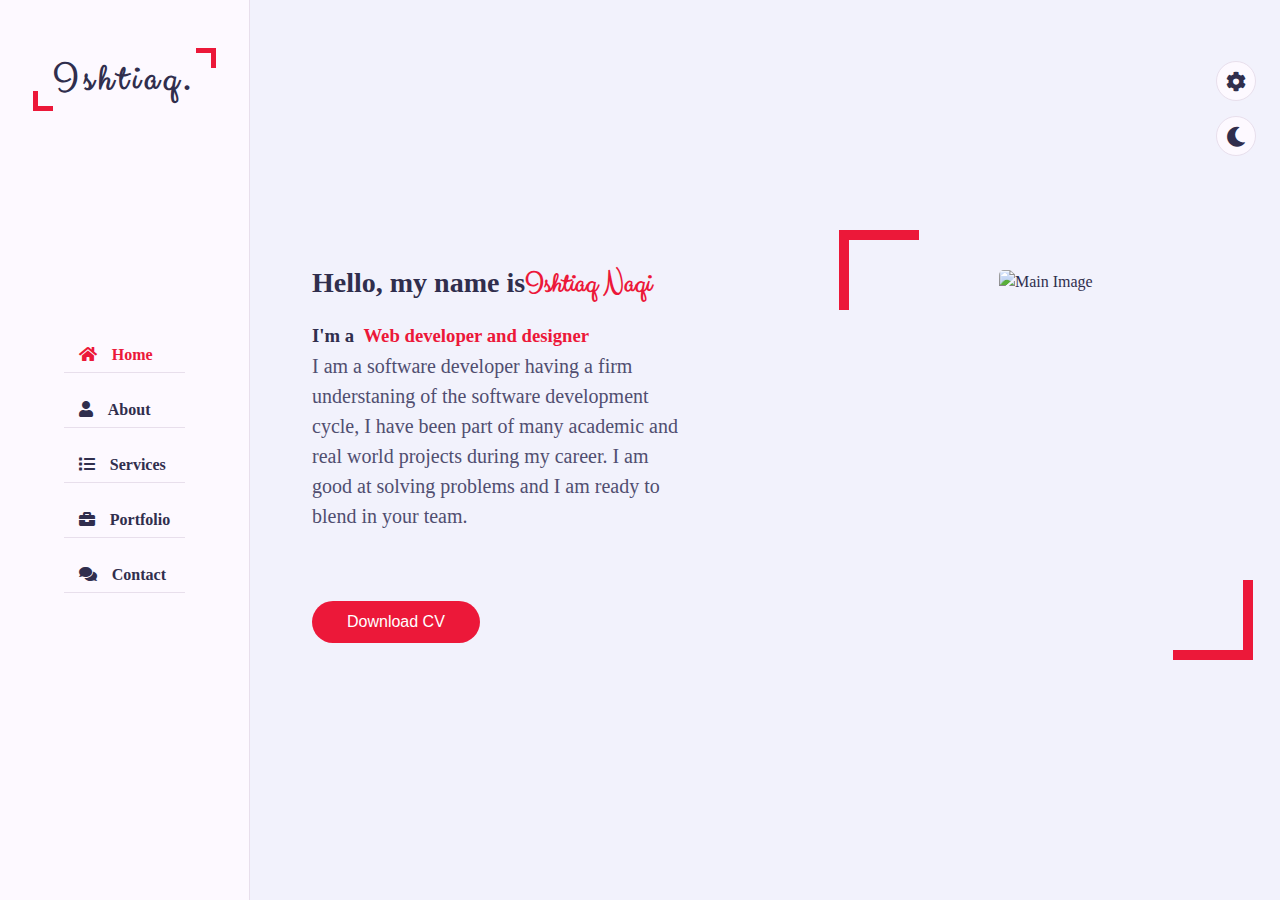
==== HTML/index.html @ 2a609804 "bare bone completed" ====
<!DOCTYPE html>
<html>
  <head>
    <meta charset="UTF-8">
    <meta http-equivalent="X-UA-Compatible" content="IE=edge">
    <meta name="viewport" content="width=device-width, initial-scale=1.0">
    <meta name="description" content="My name is Ishtiaq Naqi and I am a Software Engineer. I can create dynamic, user friendly, and highly optimized applications for your personal or business use.">
    <meta name="og:title" content="Ishtiaq Naqi">
    <meta name="og:description" content="My name is Ishtiaq Naqi and I am a Full Stack Software Developer. I can create dynamic, user friendly, and highly optimized applications for your personal or business use.">
    <meta name="og:image" content="../Images/hero.jpg">
    <title>Ishtiaq Hussain Naqi, &reg; Sotware Developer</title>
    <link rel="shortcut icon" type="image/jpg" href="../Images/hero.jpg">
    <link rel="stylesheet" href="../CSS/style.css">
    <link rel="stylesheet" href="../CSS/skin/color-1.css">
    <link rel="stylesheet" href="https://cdnjs.cloudflare.com/ajax/libs/font-awesome/5.15.4/css/all.min.css">
    <link class="alternate-style" rel="stylesheet" href="../CSS/skin/color-1.css" title="color-1" disabled>
    <link class="alternate-style" rel="stylesheet" href="../CSS/skin/color-2.css" title="color-2" disabled>
    <link class="alternate-style" rel="stylesheet" href="../CSS/skin/color-3.css" title="color-3" disabled>
    <link class="alternate-style" rel="stylesheet" href="../CSS/skin/color-4.css" title="color-4" disabled>
    <link class="alternate-style" rel="stylesheet" href="../CSS/skin/color-5.css" title="color-5" disabled>
    <link rel="stylesheet" href="../CSS/style-switcher.css">
  </head>
  <body>
    <div class="main-container">
      <div class="aside">
        <div class="logo"><a href="#"><span>Ishtiaq</span>.</a></div>
        <div class="nav-toggler"><span></span></div>
        <ul class="nav">
          <li><a class="active" href="#home"><i class="fa fa-home"></i>Home</a></li>
          <li><a href="#about"><i class="fa fa-user"></i>About</a></li>
          <li><a href="#services"><i class="fa fa-list"></i>Services</a></li>
          <li><a href="#portfolio"><i class="fa fa-briefcase"></i>Portfolio</a></li>
          <li><a href="#contact"><i class="fa fa-comments"></i>Contact</a></li>
        </ul>
      </div>
      <div class="main-content">
        <section class="home active section" id="home">
          <div class="container">
            <div class="row">
              <div class="home-info padd-15">
                <h3 class="hello">Hello, my name is<span class="name">Ishtiaq Naqi</span></h3>
                <h3 class="my-profession">I'm a &nbsp;<span class="typing">Web developer and designer</span></h3>
                <p>I am a software developer having a firm understaning of the software development cycle, I have been part of many academic and real world projects during my career. I am good at solving problems and I am ready to blend in your team.</p>
                <button class="btn" type="button" id="cv-btn">Download CV</button>
              </div>
              <div class="home-img padd-15"><img src="../images/hero.jpg" alt="Main Image"></div>
            </div>
          </div>
        </section>
        <section class="about section" id="about">
          <div class="container">
            <div class="row">
              <div class="section-title padd-15">
                <h2>About Me</h2>
              </div>
            </div>
            <div class="row">
              <div class="about-content padd-15">
                <div class="row">
                  <div class="about-text">
                    <h3>I'm Ishtiaq Naqi&nbsp;<span>Web Designer and Developer</span></h3>
                    <p>I am a Software Developer, I can create or rewamp web and mobile applications for your personal or business use. I have years of experience developing applications.</p>
                  </div>
                </div>
                <div class="row">
                  <section class="person-info padd-15">
                    <h2>Expertise</h2>
                    <div class="skills">
                              <div class="skill-item"><img src="../Images/logos/java.png" alt="Java"></div>
                              <div class="skill-item"><img src="../Images/logos/nodejs.png" alt="Node.js"></div>
                              <div class="skill-item"><img src="../Images/logos/rust.png" alt="Rust"></div>
                              <div class="skill-item"><img src="../Images/logos/javascript.png" alt="HTML/CSS/JS"></div>
                              <div class="skill-item"><img src="../Images/logos/angular.png" alt="Angular"></div>
                              <div class="skill-item"><img src="../Images/logos/reactjs.png" alt="React.js"></div>
                              <div class="skill-item"><img src="../Images/logos/flutter.png" alt="Flutter"></div>
                              <div class="skill-item"><img src="../Images/logos/css.png" alt="CSS"></div>
                    </div>
                  </section>
                </div>
                <div class="row">
                  <div class="experience padd-15">
                    <h3 class="title">Experience</h3>
                    <div class="row">
                      <div class="timeline-box padd-15">
                        <div class="timeline shadow-dark">
                                  <div class="timeline-item">
                                    <div class="circle-dot"></div>
                                    <h3 class="timeline-date"><i class="fa fa-calendar"></i>2023 - 2023</h3>
                                    <h4 class="timeline-title">Apna Devs</h4>
                                    <p class="timeline-text">I worked with Apna Devs as backend development intern for a period of three months. At here I worked in MVP architecture, APIs, MongoDB database and Docker</p>
                                  </div>
                                  <div class="timeline-item">
                                    <div class="circle-dot"></div>
                                    <h3 class="timeline-date"><i class="fa fa-calendar"></i>2022 - 2002</h3>
                                    <h4 class="timeline-title">Siddique Memon Foundation</h4>
                                    <p class="timeline-text">I worked with Siddique memon foundation as a social intern during summers 2022. Our task were to promote social mobilization and to work as volunteers in affected areas.</p>
                                  </div>
                                  <div class="timeline-item">
                                    <div class="circle-dot"></div>
                                    <h3 class="timeline-date"><i class="fa fa-calendar"></i>2004 - 2013</h3>
                                    <h4 class="timeline-title">WWF-Pakistan</h4>
                                    <p class="timeline-text">I have been member &quot;Nature Club&quot;, an initiative taken by WWF-Pakistan to cope will poaching of migratory birds and little local birds.</p>
                                  </div>
                        </div>
                      </div>
                    </div>
                  </div>
                  <div class="education padd-15">
                    <h3 class="title">Education</h3>
                    <div class="row">
                      <div class="timeline-box padd-15">
                        <div class="timeline shadow-dark">
                                  <div class="timeline-item">
                                    <div class="circle-dot"></div>
                                    <h3 class="timeline-date"><i class="fa fa-calendar"></i>2019 - 2023</h3>
                                    <h4 class="timeline-title">BSCS</h4>
                                    <p class="timeline-text">I'm currently pursuing an undergraduate degree in computer sciences from Institute of Business Administaraion (IBA) Karachi.</p>
                                  </div>
                                  <div class="timeline-item">
                                    <div class="circle-dot"></div>
                                    <h3 class="timeline-date"><i class="fa fa-calendar"></i>2016 - 2018</h3>
                                    <h4 class="timeline-title">HSSC</h4>
                                    <p class="timeline-text">I did my intermediate (HSSC) from Government Degree College Chitral. I studied Mathematics, Physics and Chemistry during my HSSC in Government College for Boys Chitral.</p>
                                  </div>
                                  <div class="timeline-item">
                                    <div class="circle-dot"></div>
                                    <h3 class="timeline-date"><i class="fa fa-calendar"></i>2014-2016</h3>
                                    <h4 class="timeline-title">SSC</h4>
                                    <p class="timeline-text">I completed my secondary school certificate (SSC) from Aga Khan Higher Secondary School Seenlasht, Chitral KPK.</p>
                                  </div>
                        </div>
                      </div>
                    </div>
                  </div>
                </div>
              </div>
            </div>
          </div>
        </section>
        <section class="service section" id="services">
          <div class="container">
            <div class="row">
              <div class="section-title padd-15">
                <h2>Service</h2>
              </div>
            </div>
            <div class="row">
              <div class="service-item padd-15">
                <div class="service-item-inner">
                  <div class="icon"><i class="fa fa-mobile-alt"></i></div>
                  <h4>Mobile Application</h4>
                  <p>I can create or refurnish you existing mobile applications.</p>
                </div>
              </div>
              <div class="service-item padd-15">
                <div class="service-item-inner">
                  <div class="icon"><i class="fa fa-laptop-code"></i></div>
                  <h4>Web Application</h4>
                  <p>I can develop or recreate existing web applications..</p>
                </div>
              </div>
              <div class="service-item padd-15">
                <div class="service-item-inner">
                  <div class="icon"><i class="fa fa-palette"></i></div>
                  <h4>Web and Mobile Design</h4>
                  <p>I will design catchy websites, web and mobile applications, using design tools.</p>
                </div>
              </div>
              <div class="service-item padd-15">
                <div class="service-item-inner">
                  <div class="icon"><i class="fa fa-code"></i></div>
                  <h4>Website Development</h4>
                  <p>I will develop eilte looking website for your personal and business use.</p>
                </div>
              </div>
              <div class="service-item padd-15">
                <div class="service-item-inner">
                  <div class="icon"><i class="fa fa-search"></i></div>
                  <h4>Add Features</h4>
                  <p>I can add your desired featues to your websites and applications.</p>
                </div>
              </div>
              <div class="service-item padd-15">
                <div class="service-item-inner">
                  <div class="icon"><i class="fa fa-bullhorn"></i></div>
                  <h4>Optimization</h4>
                  <p>I will make your product highly optimized and SEO friendly.</p>
                </div>
              </div>
            </div>
          </div>
        </section>
        <section class="portfolio section" id="portfolio">
          <div class="container">
            <div class="row">
              <div class="section-title padd-15">
                <h2>Portfolio</h2>
              </div>
            </div>
            <div class="row">
              <div class="portfolio-heading padd-15">
                <h2>My Last Projects :</h2>
              </div>
            </div>
            <div class="row">
                      <div class="portfolio-item padd-15">
                        <div class="portfolio-item-inner shadow-dark">
                          <div class="portfolio-img"><img src="../Images/vanlife.png" alt=""></div>
                        </div>
                      </div>
                      <div class="portfolio-item padd-15">
                        <div class="portfolio-item-inner shadow-dark">
                          <div class="portfolio-img"><img src="../Images/home.png" alt=""></div>
                        </div>
                      </div>
                      <div class="portfolio-item padd-15">
                        <div class="portfolio-item-inner shadow-dark">
                          <div class="portfolio-img"><img src="../Images/tenzies.png" alt=""></div>
                        </div>
                      </div>
                      <div class="portfolio-item padd-15">
                        <div class="portfolio-item-inner shadow-dark">
                          <div class="portfolio-img"><img src="../Images/hope.jpg" alt=""></div>
                        </div>
                      </div>
                      <div class="portfolio-item padd-15">
                        <div class="portfolio-item-inner shadow-dark">
                          <div class="portfolio-img"><img src="../Images/os.jpg" alt=""></div>
                        </div>
                      </div>
                      <div class="portfolio-item padd-15">
                        <div class="portfolio-item-inner shadow-dark">
                          <div class="portfolio-img"><img src="../Images/cp.jpg" alt=""></div>
                        </div>
                      </div>
            </div>
          </div>
        </section>
        <section class="contact section" id="contact">
          <div class="container">
            <div class="row">
              <div class="section-title padd-15">
                <h2>Contact Me</h2>
              </div>
            </div>
            <h3 class="contact-title padd-15">Do you have any questions?</h3>
            <h4 class="contact-sub-title padd-15">I'm at your service</h4>
            <div class="row">
                      <div class="contact-info-item padd-15">
                        <div class="icon"><i class="fa fa-phone"></i></div>
                        <h4>Call us on</h4>
                        <p>+9230451154480</p>
                      </div>
                      <div class="contact-info-item padd-15">
                        <div class="icon"><i class="fa fa-map-marker-alt"></i></div>
                        <h4>Office</h4>
                        <p>Karachi</p>
                      </div>
                      <div class="contact-info-item padd-15">
                        <div class="icon"><i class="fa fa-envelope"></i></div>
                        <h4>Email</h4>
                        <p>ih.naqi@outlook.com</p>
                      </div>
                      <div class="contact-info-item padd-15">
                        <div class="icon"><i class="fa fa-globe-europe"></i></div>
                        <h4>Website</h4>
                        <p>www.google.com</p>
                      </div>
            </div>
            <h3 class="contact-title padd-15">Write me an email</h3>
            <h4 class="contact-sub-title padd-15">I'm very responsive</h4>
            <div class="row">
              <div class="contact-form padd-15">
                <div class="row">
                          <div class="form-item col-6 padd-15">
                            <div class="form-group">
                              <input class="form-control" type="text" placeholder="Name">
                            </div>
                          </div>
                          <div class="form-item col-6 padd-15">
                            <div class="form-group">
                              <input class="form-control" type="email" placeholder="someone@example.com">
                            </div>
                          </div>
                </div>
                <div class="row">
                          <div class="form-item col-12 padd-15">
                            <div class="form-group">
                              <input class="form-control" type="text" placeholder="Subject">
                            </div>
                          </div>
                </div>
                <div class="row">
                  <div class="form-item col-12 padd-15">
                    <div class="form-group">
                      <textarea class="form-control" name="" id="" placeholder="Message"></textarea>
                    </div>
                  </div>
                  <div class="contact-form padd-15">
                    <div class="row">
                      <div class="form-item col-12 padd-15">
                        <button class="btn" type="sumbit">Send Message</button>
                      </div>
                    </div>
                  </div>
                </div>
              </div>
            </div>
          </div>
        </section>
      </div>
    </div>
    <div class="style-switcher">
      <div class="style-switcher-toogler s-icon"><i class="fas fa-cog fa-spin"></i></div>
      <div class="day-night s-icon"><i class="fas"></i></div>
      <h2>Theme Colors</h2>
      <div class="colors"><span class="color-1" onclick="setActiveStyle('color-1')"></span><span class="color-2" onclick="setActiveStyle('color-2')"></span><span class="color-3" onclick="setActiveStyle('color-3')"></span><span class="color-4" onclick="setActiveStyle('color-4')"></span><span class="color-5" onclick="setActiveStyle('color-5')"></span></div>
    </div>
    <script src="https://cdnjs.cloudflare.com/ajax/libs/typed.js/2.0.12/typed.min.js" referrerpolicy="no-referrer"></script>
    <script src="../js/style-switcher.js"></script>
    <script src="../js/script.js"></script>
  </body>
</html>
---- CSS/style.css ----
@import url('https://fonts.googleapis.com/css2?family=Clicker+Script&family=Poppins:wght@200;300;400;500;600;700&display=swap');
:root{
   --bg-black-900: #f2f2fc;
   --bg-black-100: #fdf9ff;
   --bg-black-50: #e8dfec;
   --text-black-900: #302e4d;
   --text-black-700: #504e70;
}

body.dark{
   --bg-black-900: #151515;
   --bg-black-100: #222222;
   --bg-black-50: #393939;
   --text-black-900: #ffffff;
   --text-black-700: #e9e9e9;
}

body{
   line-height: 1.5;
   font-size: 16px;
   font-family: 'Poppins' sans-serif;
}

*{
   margin: 0;
   padding: 0;
   outline: none;
   text-decoration: none;
   box-sizing: border-box;
}

::before,::after{
   box-sizing: border-box;
}

ul{
   list-style: none;
}

.section {
   background: var(--bg-black-900);
   min-height: 100vh;
   display: block;
   padding: 0 30px;
   opacity: 1;
   position: fixed;
   left: 270px;
   top: 0;
   right: 0;
   bottom: 0;
   z-index: 0;
   overflow-y: auto;
   overflow-x: hidden;
   transition: all 0.3s ease;
}

.section.back-section{
   z-index: 1;
}

.section.active{
   z-index: 2;
   opacity: 1;
   animation: slideSection 1s ease;
}

@keyframes slideSection {
   0%{
      transform: translateX(100%);
   }
   100%{
      transform: translateX(0%);
   }
}

.hidden{
   display: none !important;
}

.padd-15{
   padding-left: 15px;
   padding-right: 15px;
}

.container{
   max-width: 1100px;
   width: 100%;
   margin: auto;
}

.section .container{
   padding-top: 60px;
   padding-bottom: 70px;
}

.section-title{
   flex: 0 0 100%;
   max-width: 100%;
   margin-bottom: 60px;
}

.section-title h2{
   font-size: 40px;
   color: var(--text-black-900);
   font-weight: 700;
   position: relative;
}

.section-title h2::before{
   content: '';
   height: 4px;
   width: 50px;
   background-color: var(--skin-color);
   position: absolute;
   top: 100%;
   left: 0;
}

.section-title h2::after{
   content: '';
   height: 4px;
   width: 25px;
   background-color: var(--skin-color);
   position: absolute;
   top: 100%;
   left: 0;
   margin-top: 8px;
}

.row{
   display: flex;
   flex-wrap: wrap;
   margin-left: -15px;
   margin-right: -15px;
   position: relative;
}

.btn{
   font-size: 16px;
   font-weight: 500;
   padding: 12px 35px;
   color : white;
   border-radius: 40px;
   display: inline-block;
   white-space: nowrap;
   border: none;
   background: var(--skin-color);
   transition: all 0.3s ease;
}

.btn:hover{
   transform: scale(1.05);
   cursor: pointer;
}

.shadow-dark{
   box-shadow: 0 0 20px rgba(48, 46, 77, 0.15);
}

/* Navbar */
.aside{
   width: 274px;
   position:fixed;
   left: 0;
   top: 0;
   background: var(--bg-black-100);
   padding: 30px;
   height: 100%;
   border-right: 1px solid var(--bg-black-50);
   display: flex;
   justify-content: center;
   align-items: center;
   z-index: 10;
   transition: all 0.3s ease;
}

.aside .logo{
   position: absolute;
   top: 50px;
   font-size: 30px;
   text-transform: capitalize;
}

.aside .logo a{
   color: var(--text-black-900);
   font-weight: 700;
   padding: 15px 20px;
   font-size: 30px;
   letter-spacing: 5px;;
   position: relative;
}

.aside .logo a span{
   font-family: 'Clicker Script', cursive;
   font-size: 40px;
}

.aside .logo a::before{
   content: '';
   position: absolute;
   width: 20px;
   height: 20px;
   border-bottom: 5px solid var(--skin-color);
   border-left: 5px solid var(--skin-color);
   bottom: 0;
   left: 0;
}

.aside .logo a::after{
   content: '';
   position: absolute;
   width: 20px;
   height: 20px;
   border-top: 5px solid var(--skin-color);
   border-right: 5px solid var(--skin-color);
   top: 0;
   right: 0;
}

.aside .nav-toggler{
   height: 40px;
   width: 45px;
   border: 1px solid var(-bg-black-50);
   cursor: pointer;
   position: fixed;
   left: 300px;
   top: 20px;
   border-radius:5px;
   background: var(--bg-black-100);
   display: none;
   justify-content: center;
   align-items: center;
   transition: all 0.3s ease;
}

.aside .nav-toggler span{
   height: 2px;
   width: 18px;
   background: var(--skin-color);
   display: inline-block;
   position: relative;
}

.aside .nav-toggler.open span{
   background-color: transparent;
}

.aside .nav-toggler span::before{
   content: '';
   height: 2px;
   width: 18px;
   background: var(--skin-color);
   position: absolute;
   top: -6px;
   left: 0;
}

.aside .nav-toggler.open span::before{
   transform: rotate(45deg);
   top: 0;
}

.aside .nav-toggler span::after{
   content: '';
   height: 2px;
   width: 18px;
   background: var(--skin-color);
   position: absolute;
   top: 6px;
   left: 0;
}

.aside .nav-toggler.open span::after{
   transform: rotate(-45deg);
   top: 0;
}

.aside .nav{
   margin-top: 50px;

}


.aside .nav li{
   margin-bottom: 20px;
   display: block;

}

.aside .nav li a{
   font-size: 16px;
   font-weight: 600;
   display: block;
   border-bottom: 1px solid var(--bg-black-50);
   color: var(--text-black-900);
   padding: 5px 15px;
}

.aside .nav li a.active{
   color: var(--skin-color);
}

.aside .nav li a i{
    margin-right: 15px;
}

/*  Hoeme Section */

.home{
   min-height: 100vh;
   display: flex;
   color: var(--text-black-900);
}

.home .home-info{
   flex: 0 0 60%;
   max-width: 60%;
}

h3.hello{
   font-size: 28px;
   margin: 15px 0;
}

h3.hello span{
   font-family: 'Clicker Script', cursive;
   font-size: 30px;
   font-weight: 70px;
   color: var(--skin-color);
}

h3.m-profession{
   font-size: 30px;
   margin: 15px 0;
}

.typing{
   color: var(--skin-color);
}

.home-info p{
   margin-bottom: 70px;
   font-size: 20px;
   color: var(--text-black-700);
}

.home .home-img{
   flex: 0 0 40%;
   max-width: 40%;
   text-align: center;
   position: relative;
}

.home-img::after{
   content: '';
   position: absolute;
   height: 80px;
   width: 80px;
   border-bottom: 10px solid var(--skin-color);
   border-right: 10px solid var(--skin-color);
   right: -20px;
   bottom: -40px;
}

.home-img::before{
   content: '';
   position: absolute;
   height: 80px;
   width: 80px;
   border-top: 10px solid var(--skin-color);
   border-left: 10px solid var(--skin-color);
   left: -20px;
   top: -40px;

}

.home .home-img img{
   margin: auto;
   border-radius: 5px;
   width: 400px;
   height: 400px;
}

/* About Section */
.about .about-content{
   flex: 0 0 100%;
   max-width: 100%;
}

.about .about-content .about-text{
   flex: 0 0 100%;
   max-width: 100%;
}

.about .about-content .about-text h3{
   font-size: 24px;
   margin-bottom: 25px;;
   font-weight: 700;
   color: var(--text-black-900);
}

.about .about-content .about-text h3 span{
   color: var(--skin-color);

}

.about .about-content .about-text p{
   font-size: 16px;
   line-height: 25px;
   color: var(--text-black-700);
}

.person-info h2 {
   color: var(--text-black-900);
   padding-top: 1rem;
}

.skills {
   display: flex;
   gap: 1rem;
   flex-wrap: wrap;
   padding: 1rem;
}

.skill-item {
   height: 60px;
   width: 60px;
   display: flex;
   justify-content: center;
   align-items: center;
   border-radius: 50%;
   background: var(--bg-black-900);
   filter: invert(100%);
   cursor: pointer;
}


.skill-item img {
   height: 70%;
   width: 70%;
   filter: invert(100%);
}

.about .about-content .personal-info{
   flex: 0 0 60%;
   max-width: 60%;
   margin-top: 40px;
}

.about .about-content .personal-info .info-item{
   flex : 0 0 50%;
   width: 50%;
}

.about .about-content .personal-info .buttons{
   margin-top: 25px;
}

.about .about-content .personal-info .buttons .btn{
   margin-top: 10px;
}

.about .about-content .personal-info .info-item p{
   font-weight: 600;
   padding: 10px 0;
   font-size: 16px;
   color: var(--text-black-900);
   border-bottom: 1px solid var(--bg-black-50);
}

.about .about-content .personal-info .info-item p span{
   font-weight: 4pp;
   color: var(--text-black-700);
   margin-left: 4px;
   display: inline-block;
}

/* .about .about-content .skills{
   flex: 0 0 40%;
   max-width: 40%;
   margin-top: 40px;
} */

/* .about .about-content .skills .skill-item{
   flex: 0 0 100%;
   max-width: 100%;
} */
/*
.about .about-content .skills .skill-item h5{
   line-height: 40px;
   font-weight: 600;
   font-size: 16px;
   color: var(--text-black-900);
   text-transform: capitalize;
}

.about .about-content .skills .skill-item .progress{
   background-color: var(--bg-black-50);
   height: 7px;
   border-radius: 4px;
   width: 100%;
   position: relative;
}

.about .about-content .skills .skill-item{
   margin-bottom: 30px;
}

.about .about-content .skills .skill-item .progress .progress-in {
   position: absolute;
   left: 0;
   top: 0;
   height: 100%;
   border-radius: 4px;
   background-color: var(--skin-color);
}

.about .about-content .skills .skill-item .skill-percent{
   position: absolute;
   right: 0;
   color: var(--text-black-900);
   top: -40px;
   font-weight: 400;
   line-height: 40px;
} */

.about .about-content .education, .about .about-content .experience{
   flex: 0 0 50%;
   max-width: 50%;
   margin-top: 30px;
}

.about .about-content h3.title{
   font-size: 24px;
   margin-bottom: 30px;
   font-weight: 700;
   color: var(--text-black-900);
}

.about .about-content .timeline-box{
   flex: 0 0 100%;
   max-width: 100%;
}

.about .about-content .timeline{
   background-color: var(--bg-black-100);
   padding: 30px 15px;
   border: 1px solid var(--bg-black-50);
   border-radius: 10px;
   width: 100%;
   position: relative;

}

.about .about-content .timeline .timeline-item{
   position: relative;
   padding-left: 37px;
   padding-bottom: 50px;;
}

.about .about-content .timeline .timeline-item:last-child{
   padding-bottom: 0;

}

.about .about-content .timeline .timeline-item:before{
   content: '';
   width: 1px;
   position: absolute;
   height: 100%;
   left: 7px;
   top: 0;
   background-color: var(--skin-color);
}

.about .about-content .timeline .timeline-item .circle-dot{
   position: absolute;
   left: 0;
   top: 0;
   height: 15px;
   width: 15px;
   border-radius: 50%;
   background-color: var(--skin-color);
}

.about .about-content .timeline .timeline-date{
   font-weight: 400;
   font-size: 14px;
   margin-bottom: 12px;
   color: var(--text-black-700);
}

.about .about-content .timeline .timeline-date .fa{
   margin-right: 5px;
}

.about .about-content .timeline .timeline-title{
   font-weight: 700;
   font-size: 18px;
   margin-bottom: 5px;
   text-transform: capitalize;
   color: var(--text-black-900);
}

.about .about-content .timeline .timeline-text{
   line-height: 25px;
   font-size: 16px;
   text-align: justify;
   color: var(--text-black-700);
}

/* Service */
.service .container{
   padding-bottom: 40px;
}

.service .service-item{
   margin-bottom: 30px;
   flex: 0 0 33.33%;
   max-width: 33.33%;
}

.service .service-item .service-item-inner{
   background-color: var(--bg-black-100);
   border: 1px solid var(--bg-black-50);
   border-radius: 10px;
   padding: 30px 15px;
   text-align: center;
   transition: all 0.3s ease;
}

.service .service-item .service-item-inner:hover{
   box-shadow: 0 0 20px rgba(48, 46, 77, 0.15);
}

.service .service-item .service-item-inner .icon{
   height: 60px;
   width: 60px;
   border-radius: 50%;
   display: block;
   margin: 0 auto 30px;
   text-align: center;
   transition: all 0.3s ease;
}

.service .service-item .service-item-inner .icon .fa{
   font-size: 40px;
   line-height: 60px;
   color: var(--skin-color);
   transition: all 0.3s ease;
}

.service .service-item .service-item-inner:hover .icon{
   background: var(--skin-color);
}

.service .service-item .service-item-inner:hover .icon .fa{
   font-size: 25px;
   color: #fff;
}

.service .service-item .service-item-inner h4{
   font-size: 18px;
   margin-bottom: 15px;
   color: var(--text-black-900);
   font-weight: 700;
   text-transform: capitalize;
}

.service .service-item .service-item-inner p{
   font-size: 16px;
   color: var(--text-black-700);
   line-height: 25px;
}

/* Portfolio */

.portfolio .container{
   padding-bottom: 40px;
}

.portfolio .portfolio-heading{
   flex: 0 0 100%;
   max-width: 100%;
   margin-bottom: 40px;
}

.portfolio .portfolio-heading h2{
   color: var(--text-black-900);
   font-weight: 500;;
}

.portfolio .portfolio-item{
   flex: 0 0 33.33%;
   max-width: 33.33%;
   margin-bottom: 30px;
}

.portfolio .portfolio-item-inner{
   border: 6px solid var(--bg-black-100);
   border-radius: 10px;
   overflow: hidden;
   cursor: pointer;
}

.portfolio .portfolio-item-inner .portfolio-img img{
   width: 100%;
   aspect-ratio: 3 / 2;
   object-fit: contiain;
   display: block;
}


/* Contact Us Section */
.contact-title{
   color: var(--skin-color);
   text-align: center;
   font-size: 25px;
   margin-bottom: 20px;
}

.contact-sub-title{
   color: var(--text-black-900);
   text-align: center;
   font-size: 15px;
   margin-bottom: 60px;
}

.contact .contact-info-item {
   flex: 0 0 25%;
   max-width: 25%;
   text-align: center;
   margin-bottom: 60px;
}

.contact .contact-info-item .icon{
   display: inline-block;

}

.contact .contact-info-item .icon .fa{
   font-size: 25px;
   color: var(--skin-color);
}

.contact .contact-info-item h4{
   font-size: 18px;
   font-weight: 700;
   color: var(--text-black-900);
   text-transform: capitalize;
   margin: 15px 0;
}

.contact .contact-info-item p{
   font-size: 16px;
   line-height: 25px;
   color: var(--text-black-700);
   font-weight: 400;
}

.contact .contact-form{
   flex: 0 0 100%;
   max-width: 100%;
}

.contact .contact-form .col-6{
   flex: 0 0 50%;
   max-width: 50%;
}

.contact .contact-form .col-12{
   flex: 0 0 100%;
   max-width: 100%;
}

.contact .contact-form .form-item{
   margin-bottom: 30px;
}

.contact .contact-form .form-item .form-control{
   width: 100%;
   height: 50%;
   border-radius: 25px;
   background: var(--bg-black-100);
   border: 1px solid var(--bg-black-50);
   padding: 10px 25px;
   font-size: 16px;
   color: var(--text-black-700);
   transition: all 0.3s ease;
}

.contact .contact-form .form-item .form-control:focus{
   box-shadow: 0 0 20px rgba(48, 46, 77, 0.15);
}

.contact .contact-form .form-item textarea.form-control{
   height: 140px;
}

.contact .contact-form .btn{
   height: 50px;
   padding: 0 50px;
}

@media screen and (max-width: 1500px) {
   #home .container .row {
      display: flex;
      justify-content: space-between;
      align-items: center;
      flex-wrap: nowrap;
      padding-inline: 2rem;
   }
   #home .container .row .home-img {
      width: 400px;
      height: 400px;
   }
   #home .container .row .home-img img {
      height: inherit;
      width: inherit;
   }
}

@media screen and (max-width: 1300px) {
   .aside {
      width: 250px;
   }
   .section{
      left: 250px;
   }
   #home .container .row {
      display: flex;
      justify-content: space-evenly;
      align-items: center;
      flex-wrap: nowrap;
      padding-inline: 2rem;
   }

   .home .home-info {
      flex: none;
      width: 400px;
   }
   #home .container .row .home-img {
      width: 250px;
      height: 280px;
   }
   #home .container .row .home-img img {
      height: inherit;
      width: inherit;
   }
}

@media screen and (max-width: 1400px) {
   #home .container .row {
      display: flex;
      justify-content: space-between;
      align-items: center;
      flex-wrap: nowrap;
      padding-inline: 2rem;
   }
   #home .container .row .home-img {
      width: 350px;
      height: 350px;
   }
   #home .container .row .home-img img {
      height: inherit;
      width: inherit;
   }
}

@media screen and (max-width: 1199px){
   .section .container{
      padding-top: 70px;
   }
   .aside{
      left: -280px;
   }

   .aside.open{
      left: 0;
   }
   .aside .nav-toggler{
      display: flex;
      left: 30px;
   }

   .aside .nav-toggler.open{
      margin-top: -12px;
      left: 220px;
      border: 2px solid var(--skin-color);
      border-radius: 50%;
      box-shadow: 0 0 20px rgba(48, 46, 77, 0.15);
   }

   .section{
      left: 0;
   }

   .section.open{
      left: 270px;
   }

   .about .about-content .personal-info .info-item p span{
      display: block;
      margin-left: 0;
   }
}

@media screen and (max-width: 1000px){

   .aside{
      width: 270px;
   }

   .contact .contact-info-item, .portfolio .portfolio-item{
      flex: 0 0 50%;
      max-width: 50%;
   }
   .service .service-item{
      flex: 0 0 50%;
      max-width: 50%;
   }

   .home .home-info{
      flex: 0 0 100%;
      max-width: 100%;
   }

   .home .home-img{
      display: none;
   }
}

@media screen and (max-width: 750px){
   .timeline-box{
      max-height: 700px;
   }
}

@media screen and (max-width: 700px){

   .contact .contact-form .col-6,
   .contact .contact-info-item,
   .portfolio .portfolio-item,
   .about .about-content .experience, .about .about-content .education, .about .about-content .skills, .about .about-content .personal-info{
      flex: 0 0 100%;
      max-width: 100%;
   }
}

@media screen and (max-width: 600px){
   .service .service-item{
      flex: 0 0 100%;
      max-width: 100%;
   }
}

@media screen and (max-width: 350px){

   .about .about-content .personal-info .info-item{
      flex: 0 0 100%;
      max-width: 100%;
      text-align: center;
      justify-content: center;
   }

   .about .about-content .personal-info .btn{
      flex: 0 0 100%;
      max-width: 100%;
   }
}
---- CSS/skin/color-1.css ----
:root{
   --skin-color: #ec1839;
}
---- CSS/skin/color-1.css ----
:root{
   --skin-color: #ec1839;
}
---- CSS/skin/color-2.css ----
:root {
   --skin-color: #fa5b0f;
}
---- CSS/skin/color-3.css ----
:root {
   --skin-color: #37b182;
}
---- CSS/skin/color-4.css ----
:root {
   --skin-color: #1854b4;
}
---- CSS/skin/color-5.css ----
:root {
   --skin-color: #f021b2;
}
---- CSS/style-switcher.css ----
.style-switcher{
   position: fixed;
   right: 0;
   top: 60px;
   padding: 15px;
   width: 200px;
   border: 1px solid var(--bg-black-50);
   background: var(--bg-black-100);
   z-index: 11;
   border-radius: 5px;
   transition: all 0.3s ease;
   transform: translateX(100%);
}

.style-switcher.open{
  transform: translateX(-25px);
}

.style-switcher .s-icon{
   position: absolute;
   height: 40px;
   width: 40px;
   text-align: center;
   font-size: 20px;
   background: var(--bg-black-100);
   color: var(--text-black-900);
   right: 100%;
   border: 1px solid var(--bg-black-50);
   margin-right: 25px;
   cursor: pointer;
   transition: all 0.3s ease;
   border-radius: 50%;
}

.style-switcher .s-icon i{
   line-height: 40px;
}

.style-switcher .style-switcher-toogler{
   top: 0;
}

.style-switcher .day-night{
   top: 55px;

}

.style-switcher h2{
   margin: 0 0 10px;
   color: var(--text-black-700);
   font-size: 16px;
   font-weight: 600;
   text-transform: capitalize;
}

.style-switcher .colors{
   display: flex;
   flex-wrap: wrap;
   justify-content: space-between;
}

.style-switcher .colors span{
   display: inline-block;
   height: 30px;
   width: 30px;
   border-radius: 50%;
}


.style-switcher .color-1{
   background: #ec1839;
}

.style-switcher .color-2{
   background: #fa5b0f;
}

.style-switcher .color-3{
   background: #37b182;
}

.style-switcher .color-4{
   background: #1854b4;
}

.style-switcher .color-5{
   background: #f021b2;
}
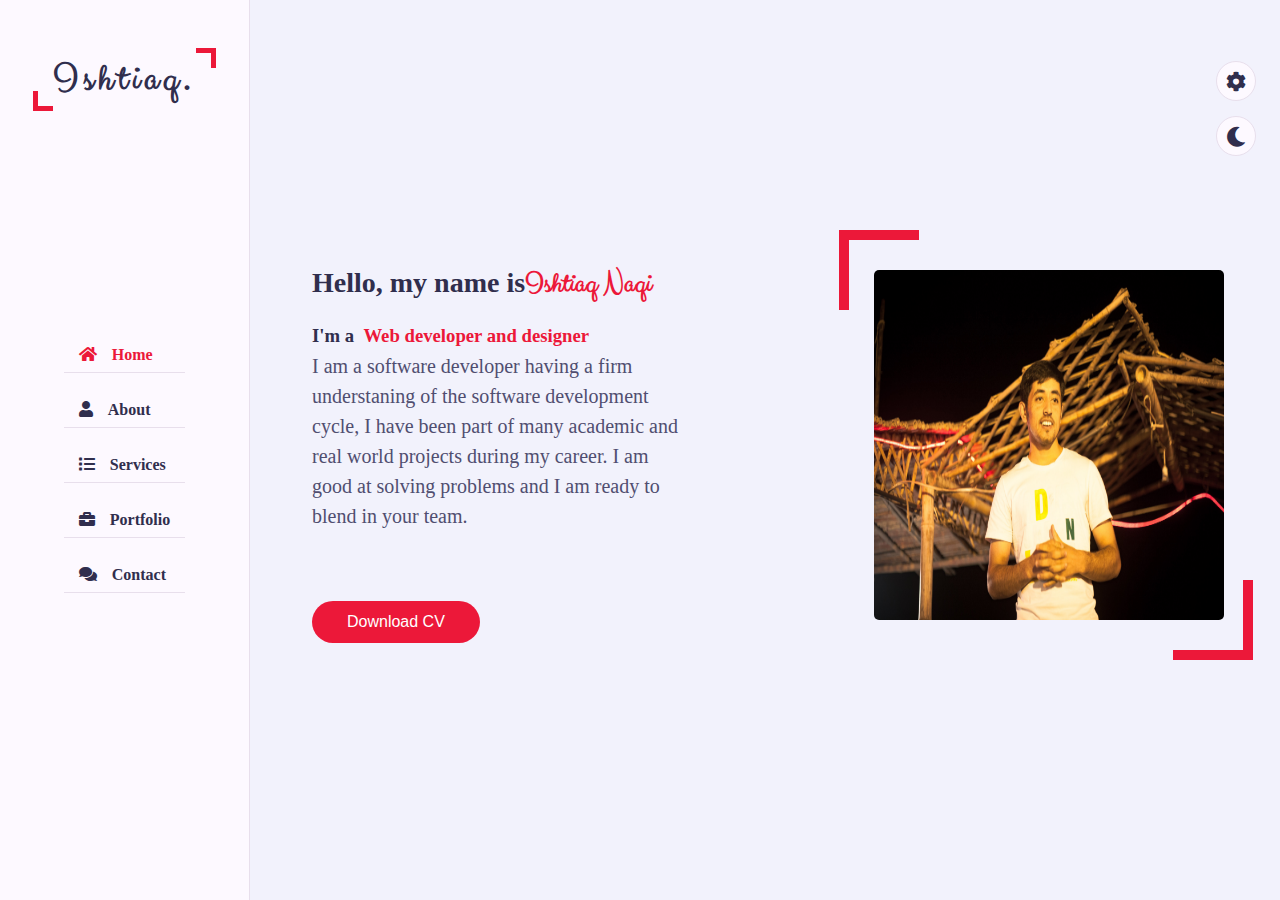
==== commit 20f7c0cd: "fixed images" ====
--- a/HTML/index.html
+++ b/HTML/index.html
@@ -43,7 +43,7 @@
                 <p>I am a software developer having a firm understaning of the software development cycle, I have been part of many academic and real world projects during my career. I am good at solving problems and I am ready to blend in your team.</p>
                 <button class="btn" type="button" id="cv-btn">Download CV</button>
               </div>
-              <div class="home-img padd-15"><img src="../images/hero.jpg" alt="Main Image"></div>
+              <div class="home-img padd-15"><img src="../Images/hero.jpg" alt="Hero image"></div>
             </div>
           </div>
         </section>
@@ -210,7 +210,7 @@
                       </div>
                       <div class="portfolio-item padd-15">
                         <div class="portfolio-item-inner shadow-dark">
-                          <div class="portfolio-img"><img src="../Images/home.png" alt=""></div>
+                          <div class="portfolio-img"><img src="../Images/Home.png" alt=""></div>
                         </div>
                       </div>
                       <div class="portfolio-item padd-15">
